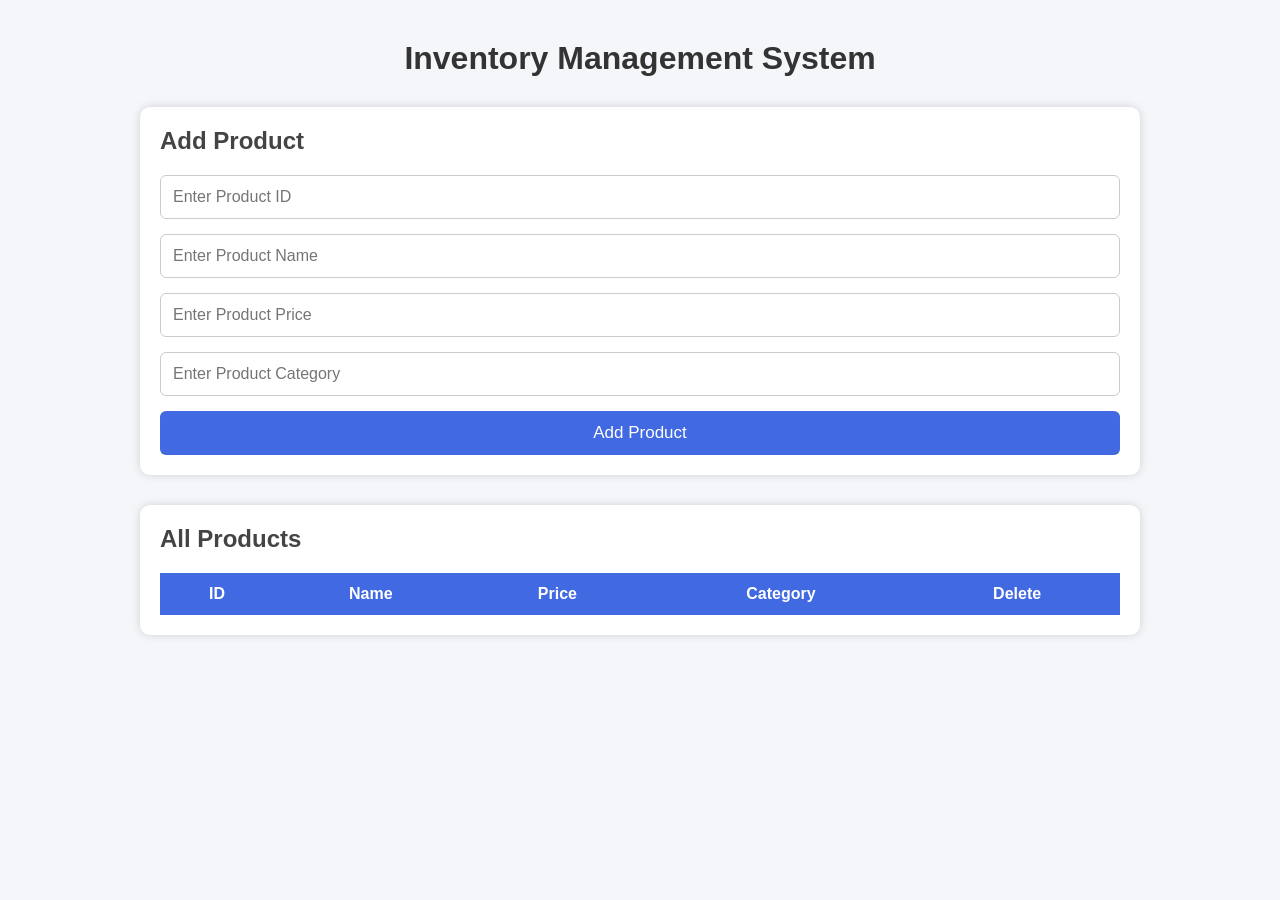
==== templates/index.html @ 79a6ef77 "Initial Inventory Management System" ====
<!DOCTYPE html>
<html lang="en">
<head>
    <meta charset="UTF-8">
    <meta name="viewport" content="width=device-width, initial-scale=1.0">
    <title>Inventory Management System</title>

    <link rel="stylesheet" href="/static/style.css">
</head>
<body>

    <div class="container">

        <h1>Inventory Management System</h1>

        <div class="card">

            <h2>Add Product</h2>

            <form id="productForm">

                <input
                    type="number"
                    id="product_id"
                    placeholder="Enter Product ID"
                    required
                >

                <input
                    type="text"
                    id="product_name"
                    placeholder="Enter Product Name"
                    required
                >

                <input
                    type="number"
                    id="product_price"
                    placeholder="Enter Product Price"
                    required
                >

                <input
                    type="text"
                    id="product_category"
                    placeholder="Enter Product Category"
                    required
                >

                <button type="submit">
                    Add Product
                </button>

            </form>

        </div>


        <div class="card">

            <h2>All Products</h2>

            <table>

                <thead>

                    <tr>

                        <th>ID</th>
                        <th>Name</th>
                        <th>Price</th>
                        <th>Category</th>
                        <th>Delete</th>

                    </tr>

                </thead>

                <tbody id="productTable">

                </tbody>

            </table>

        </div>

    </div>

    <script src="/static/script.js"></script>

</body>
</html>
---- static/style.css ----
*{
    margin: 0;
    padding: 0;
    box-sizing: border-box;
    font-family: Arial, Helvetica, sans-serif;
}

body{
    background: #f4f6f9;
}

.container{
    width: 90%;
    max-width: 1000px;
    margin: 40px auto;
}

h1{
    text-align: center;
    color: #333;
    margin-bottom: 30px;
}

.card{
    background: white;
    padding: 20px;
    border-radius: 10px;
    box-shadow: 0 0 10px rgba(0,0,0,0.15);
    margin-bottom: 30px;
}

h2{
    margin-bottom: 20px;
    color: #444;
}

form{
    display: flex;
    flex-direction: column;
    gap: 15px;
}

input{
    padding: 12px;
    border: 1px solid #ccc;
    border-radius: 6px;
    font-size: 16px;
}

input:focus{
    outline: none;
    border-color: royalblue;
}

button{
    padding: 12px;
    background: royalblue;
    color: white;
    border: none;
    border-radius: 6px;
    font-size: 17px;
    cursor: pointer;
    transition: 0.3s;
}

button:hover{
    background: #0039a6;
}

table{
    width: 100%;
    border-collapse: collapse;
    margin-top: 20px;
}

table th{
    background: royalblue;
    color: white;
    padding: 12px;
}

table td{
    padding: 12px;
    text-align: center;
    border-bottom: 1px solid #ddd;
}

table tr:nth-child(even){
    background: #f8f8f8;
}

table tr:hover{
    background: #ececec;
}

.delete-btn{
    background: crimson;
    padding: 8px 12px;
    border-radius: 5px;
}

.delete-btn:hover{
    background: darkred;
}

.edit-btn{
    background: green;
    padding: 8px 12px;
    border-radius: 5px;
    margin-right: 5px;
}

.edit-btn:hover{
    background: darkgreen;
}

@media(max-width:768px){

    .container{
        width:95%;
    }

    table{
        font-size:14px;
    }

    input{
        font-size:14px;
    }

    button{
        font-size:15px;
    }

}
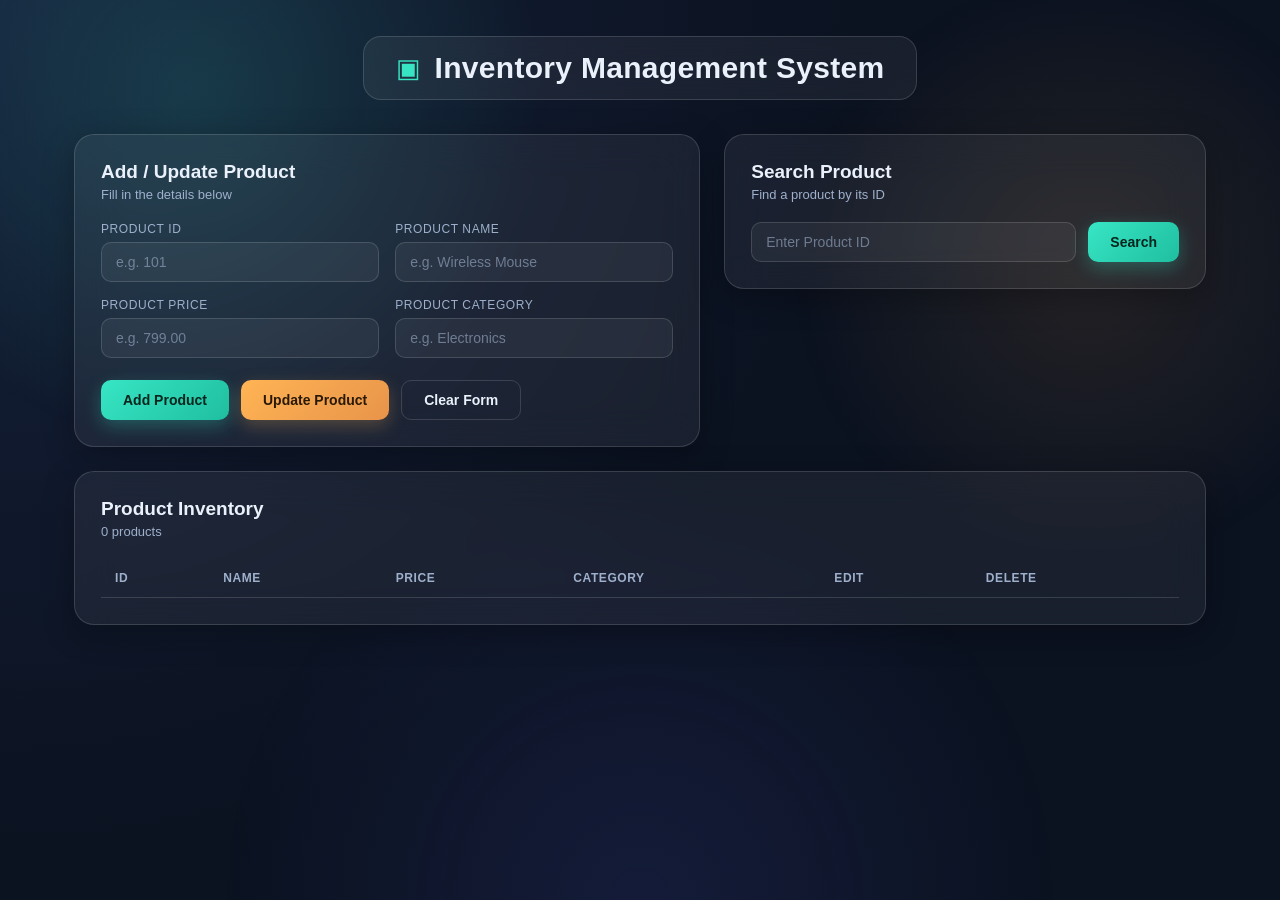
==== commit 89585374: "Completed Inventory Management System" ====
--- a/templates/index.html
+++ b/templates/index.html
@@ -1,92 +1,98 @@
 <!DOCTYPE html>
 <html lang="en">
 <head>
-    <meta charset="UTF-8">
-    <meta name="viewport" content="width=device-width, initial-scale=1.0">
-    <title>Inventory Management System</title>
-
-    <link rel="stylesheet" href="/static/style.css">
+<meta charset="UTF-8">
+<meta name="viewport" content="width=device-width, initial-scale=1.0">
+<title>Inventory Management System</title>
+<link rel="stylesheet" href="/static/style.css">
 </head>
 <body>
-
-    <div class="container">
-
+ 
+<div class="background-glow"></div>
+ 
+<header class="top-header">
+    <div class="header-content">
+        <span class="header-icon">&#9635;</span>
         <h1>Inventory Management System</h1>
-
-        <div class="card">
-
-            <h2>Add Product</h2>
-
-            <form id="productForm">
-
-                <input
-                    type="number"
-                    id="product_id"
-                    placeholder="Enter Product ID"
-                    required
-                >
-
-                <input
-                    type="text"
-                    id="product_name"
-                    placeholder="Enter Product Name"
-                    required
-                >
-
-                <input
-                    type="number"
-                    id="product_price"
-                    placeholder="Enter Product Price"
-                    required
-                >
-
-                <input
-                    type="text"
-                    id="product_category"
-                    placeholder="Enter Product Category"
-                    required
-                >
-
-                <button type="submit">
-                    Add Product
-                </button>
-
-            </form>
-
+    </div>
+</header>
+ 
+<main class="dashboard">
+ 
+    <section class="glass-card form-card">
+        <div class="card-title">
+            <h2>Add / Update Product</h2>
+            <span class="card-subtitle">Fill in the details below</span>
         </div>
-
-
-        <div class="card">
-
-            <h2>All Products</h2>
-
-            <table>
-
+        <form id="productForm" onsubmit="return false;">
+            <div class="form-grid">
+                <div class="input-group">
+                    <label for="productId">Product ID</label>
+                    <input type="number" id="productId" placeholder="e.g. 101" required>
+                </div>
+                <div class="input-group">
+                    <label for="productName">Product Name</label>
+                    <input type="text" id="productName" placeholder="e.g. Wireless Mouse" required>
+                </div>
+                <div class="input-group">
+                    <label for="productPrice">Product Price</label>
+                    <input type="number" id="productPrice" step="0.01" placeholder="e.g. 799.00" required>
+                </div>
+                <div class="input-group">
+                    <label for="productCategory">Product Category</label>
+                    <input type="text" id="productCategory" placeholder="e.g. Electronics" required>
+                </div>
+            </div>
+            <div class="button-row">
+                <button type="button" class="btn btn-primary" onclick="addProduct()">Add Product</button>
+                <button type="button" class="btn btn-secondary" onclick="updateProduct()">Update Product</button>
+                <button type="button" class="btn btn-ghost" onclick="clearForm()">Clear Form</button>
+            </div>
+        </form>
+    </section>
+ 
+    <section class="glass-card search-card">
+        <div class="card-title">
+            <h2>Search Product</h2>
+            <span class="card-subtitle">Find a product by its ID</span>
+        </div>
+        <div class="search-row">
+            <input type="number" id="searchId" placeholder="Enter Product ID">
+            <button type="button" class="btn btn-primary" onclick="searchProduct()">Search</button>
+        </div>
+    </section>
+ 
+    <section class="glass-card table-card">
+        <div class="card-title">
+            <h2>Product Inventory</h2>
+            <span class="card-subtitle" id="productCount">0 products</span>
+        </div>
+        <div class="table-wrapper">
+            <table id="productTable">
                 <thead>
-
                     <tr>
-
                         <th>ID</th>
                         <th>Name</th>
                         <th>Price</th>
                         <th>Category</th>
+                        <th>Edit</th>
                         <th>Delete</th>
-
                     </tr>
-
                 </thead>
-
-                <tbody id="productTable">
-
+                <tbody id="productTableBody">
                 </tbody>
-
             </table>
-
+            <div id="emptyState" class="empty-state" style="display:none;">
+                No products yet. Add your first product above.
+            </div>
         </div>
-
-    </div>
-
-    <script src="/static/script.js"></script>
-
+    </section>
+ 
+</main>
+ 
+<div id="toast" class="toast"></div>
+ 
+<script src="/static/script.js"></script>
 </body>
-</html>+</html>
+ 
--- a/static/style.css
+++ b/static/style.css
@@ -1,135 +1,343 @@
-*{
+:root {
+    --bg-deep: #0b1220;
+    --bg-mid: #101a2e;
+    --accent: #37e5c4;
+    --accent-soft: #37e5c455;
+    --accent-warm: #ffb454;
+    --danger: #ff6b81;
+    --text-main: #eaf1fb;
+    --text-muted: #9fb0cc;
+    --glass-bg: rgba(255, 255, 255, 0.06);
+    --glass-border: rgba(255, 255, 255, 0.14);
+}
+ 
+* {
+    box-sizing: border-box;
     margin: 0;
     padding: 0;
-    box-sizing: border-box;
-    font-family: Arial, Helvetica, sans-serif;
-}
-
-body{
-    background: #f4f6f9;
-}
-
-.container{
-    width: 90%;
-    max-width: 1000px;
-    margin: 40px auto;
-}
-
-h1{
+}
+ 
+body {
+    font-family: "Segoe UI", "Helvetica Neue", Arial, sans-serif;
+    background: radial-gradient(circle at top left, #16223c, var(--bg-deep) 55%);
+    color: var(--text-main);
+    min-height: 100vh;
+    position: relative;
+    overflow-x: hidden;
+}
+ 
+.background-glow {
+    position: fixed;
+    inset: 0;
+    z-index: -1;
+    background:
+        radial-gradient(600px circle at 15% 10%, rgba(55, 229, 196, 0.14), transparent 60%),
+        radial-gradient(500px circle at 85% 30%, rgba(255, 180, 84, 0.10), transparent 60%),
+        radial-gradient(700px circle at 50% 100%, rgba(88, 101, 242, 0.12), transparent 60%);
+}
+ 
+.top-header {
+    padding: 36px 24px 24px;
     text-align: center;
-    color: #333;
-    margin-bottom: 30px;
-}
-
-.card{
-    background: white;
-    padding: 20px;
+}
+ 
+.header-content {
+    display: inline-flex;
+    align-items: center;
+    gap: 14px;
+    padding: 14px 32px;
+    border-radius: 18px;
+    background: var(--glass-bg);
+    border: 1px solid var(--glass-border);
+    backdrop-filter: blur(18px);
+    -webkit-backdrop-filter: blur(18px);
+}
+ 
+.header-icon {
+    font-size: 26px;
+    color: var(--accent);
+}
+ 
+.top-header h1 {
+    font-size: clamp(20px, 3vw, 30px);
+    font-weight: 700;
+    letter-spacing: 0.3px;
+}
+ 
+.dashboard {
+    max-width: 1180px;
+    margin: 0 auto;
+    padding: 10px 24px 60px;
+    display: grid;
+    grid-template-columns: 1.3fr 1fr;
+    gap: 24px;
+}
+ 
+.glass-card {
+    background: var(--glass-bg);
+    border: 1px solid var(--glass-border);
+    border-radius: 20px;
+    padding: 26px;
+    backdrop-filter: blur(20px);
+    -webkit-backdrop-filter: blur(20px);
+    box-shadow: 0 8px 32px rgba(0, 0, 0, 0.28);
+    transition: transform 0.25s ease, box-shadow 0.25s ease;
+}
+ 
+.glass-card:hover {
+    box-shadow: 0 12px 40px rgba(0, 0, 0, 0.36);
+}
+ 
+.card-title {
+    display: flex;
+    flex-direction: column;
+    gap: 4px;
+    margin-bottom: 20px;
+}
+ 
+.card-title h2 {
+    font-size: 19px;
+    font-weight: 600;
+}
+ 
+.card-subtitle {
+    font-size: 13px;
+    color: var(--text-muted);
+}
+ 
+.form-card {
+    grid-column: 1 / 2;
+}
+ 
+.search-card {
+    grid-column: 2 / 3;
+    align-self: start;
+}
+ 
+.table-card {
+    grid-column: 1 / 3;
+}
+ 
+.form-grid {
+    display: grid;
+    grid-template-columns: 1fr 1fr;
+    gap: 16px;
+}
+ 
+.input-group {
+    display: flex;
+    flex-direction: column;
+    gap: 6px;
+}
+ 
+.input-group label {
+    font-size: 12px;
+    color: var(--text-muted);
+    text-transform: uppercase;
+    letter-spacing: 0.6px;
+}
+ 
+input[type="text"],
+input[type="number"] {
+    background: rgba(255, 255, 255, 0.05);
+    border: 1px solid rgba(255, 255, 255, 0.14);
     border-radius: 10px;
-    box-shadow: 0 0 10px rgba(0,0,0,0.15);
-    margin-bottom: 30px;
-}
-
-h2{
-    margin-bottom: 20px;
-    color: #444;
-}
-
-form{
-    display: flex;
-    flex-direction: column;
-    gap: 15px;
-}
-
-input{
-    padding: 12px;
-    border: 1px solid #ccc;
-    border-radius: 6px;
-    font-size: 16px;
-}
-
-input:focus{
+    padding: 11px 14px;
+    color: var(--text-main);
+    font-size: 14px;
     outline: none;
-    border-color: royalblue;
-}
-
-button{
-    padding: 12px;
-    background: royalblue;
-    color: white;
+    transition: border-color 0.2s ease, background 0.2s ease;
+}
+ 
+input[type="text"]:focus,
+input[type="number"]:focus {
+    border-color: var(--accent);
+    background: rgba(55, 229, 196, 0.08);
+}
+ 
+input::placeholder {
+    color: rgba(159, 176, 204, 0.6);
+}
+ 
+.button-row {
+    display: flex;
+    flex-wrap: wrap;
+    gap: 12px;
+    margin-top: 22px;
+}
+ 
+.btn {
     border: none;
-    border-radius: 6px;
-    font-size: 17px;
+    border-radius: 10px;
+    padding: 11px 22px;
+    font-size: 14px;
+    font-weight: 600;
     cursor: pointer;
-    transition: 0.3s;
-}
-
-button:hover{
-    background: #0039a6;
-}
-
-table{
+    transition: transform 0.15s ease, box-shadow 0.15s ease, opacity 0.15s ease;
+    position: relative;
+}
+ 
+.btn:active {
+    transform: scale(0.96);
+}
+ 
+.btn-primary {
+    background: linear-gradient(135deg, var(--accent), #1fbfa0);
+    color: #06251d;
+    box-shadow: 0 6px 18px rgba(55, 229, 196, 0.28);
+}
+ 
+.btn-primary:hover {
+    transform: translateY(-2px);
+    box-shadow: 0 10px 24px rgba(55, 229, 196, 0.38);
+}
+ 
+.btn-secondary {
+    background: linear-gradient(135deg, var(--accent-warm), #e8944a);
+    color: #2a1904;
+    box-shadow: 0 6px 18px rgba(255, 180, 84, 0.25);
+}
+ 
+.btn-secondary:hover {
+    transform: translateY(-2px);
+    box-shadow: 0 10px 24px rgba(255, 180, 84, 0.35);
+}
+ 
+.btn-ghost {
+    background: transparent;
+    color: var(--text-main);
+    border: 1px solid var(--glass-border);
+}
+ 
+.btn-ghost:hover {
+    background: rgba(255, 255, 255, 0.08);
+    transform: translateY(-2px);
+}
+ 
+.btn-icon {
+    padding: 7px 14px;
+    font-size: 13px;
+    border-radius: 8px;
+}
+ 
+.btn-edit {
+    background: rgba(55, 229, 196, 0.16);
+    color: var(--accent);
+    border: 1px solid var(--accent-soft);
+}
+ 
+.btn-edit:hover {
+    background: rgba(55, 229, 196, 0.28);
+}
+ 
+.btn-delete {
+    background: rgba(255, 107, 129, 0.14);
+    color: var(--danger);
+    border: 1px solid rgba(255, 107, 129, 0.35);
+}
+ 
+.btn-delete:hover {
+    background: rgba(255, 107, 129, 0.26);
+}
+ 
+.search-row {
+    display: flex;
+    gap: 12px;
+}
+ 
+.search-row input {
+    flex: 1;
+}
+ 
+.table-wrapper {
+    overflow-x: auto;
+}
+ 
+table {
     width: 100%;
     border-collapse: collapse;
-    margin-top: 20px;
-}
-
-table th{
-    background: royalblue;
-    color: white;
-    padding: 12px;
-}
-
-table td{
-    padding: 12px;
+    min-width: 600px;
+}
+ 
+thead th {
+    text-align: left;
+    font-size: 12px;
+    text-transform: uppercase;
+    letter-spacing: 0.6px;
+    color: var(--text-muted);
+    padding: 12px 14px;
+    border-bottom: 1px solid var(--glass-border);
+}
+ 
+tbody td {
+    padding: 14px;
+    font-size: 14px;
+    border-bottom: 1px solid rgba(255, 255, 255, 0.06);
+}
+ 
+tbody tr {
+    transition: background 0.2s ease;
+}
+ 
+tbody tr:hover {
+    background: rgba(255, 255, 255, 0.04);
+}
+ 
+.actions-cell {
+    display: flex;
+    gap: 8px;
+}
+ 
+.empty-state {
     text-align: center;
-    border-bottom: 1px solid #ddd;
-}
-
-table tr:nth-child(even){
-    background: #f8f8f8;
-}
-
-table tr:hover{
-    background: #ececec;
-}
-
-.delete-btn{
-    background: crimson;
-    padding: 8px 12px;
-    border-radius: 5px;
-}
-
-.delete-btn:hover{
-    background: darkred;
-}
-
-.edit-btn{
-    background: green;
-    padding: 8px 12px;
-    border-radius: 5px;
-    margin-right: 5px;
-}
-
-.edit-btn:hover{
-    background: darkgreen;
-}
-
-@media(max-width:768px){
-
-    .container{
-        width:95%;
+    padding: 40px 20px;
+    color: var(--text-muted);
+    font-size: 14px;
+}
+ 
+.toast {
+    position: fixed;
+    bottom: 28px;
+    left: 50%;
+    transform: translateX(-50%) translateY(20px);
+    background: rgba(20, 28, 46, 0.95);
+    border: 1px solid var(--glass-border);
+    color: var(--text-main);
+    padding: 14px 26px;
+    border-radius: 12px;
+    font-size: 14px;
+    font-weight: 500;
+    opacity: 0;
+    pointer-events: none;
+    transition: opacity 0.3s ease, transform 0.3s ease;
+    box-shadow: 0 10px 30px rgba(0, 0, 0, 0.4);
+    z-index: 999;
+}
+ 
+.toast.show {
+    opacity: 1;
+    transform: translateX(-50%) translateY(0);
+}
+ 
+.toast.success {
+    border-color: rgba(55, 229, 196, 0.5);
+}
+ 
+.toast.error {
+    border-color: rgba(255, 107, 129, 0.5);
+}
+ 
+@media (max-width: 900px) {
+    .dashboard {
+        grid-template-columns: 1fr;
     }
-
-    table{
-        font-size:14px;
+    .form-card,
+    .search-card,
+    .table-card {
+        grid-column: 1 / 2;
     }
-
-    input{
-        font-size:14px;
+    .form-grid {
+        grid-template-columns: 1fr;
     }
-
-    button{
-        font-size:15px;
-    }
-
-}+}
+ 
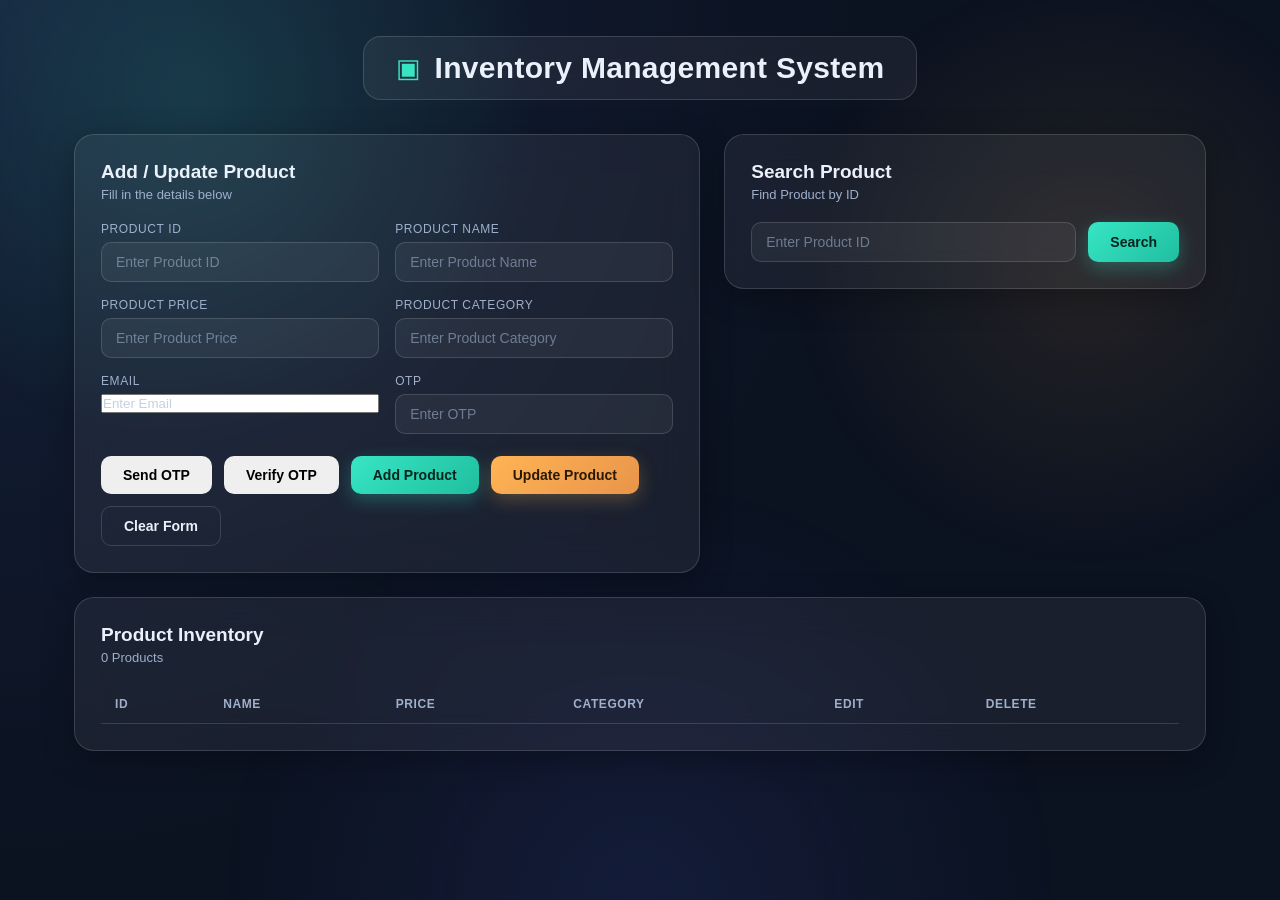
==== commit f70d0c23: "New Feature Added" ====
--- a/templates/index.html
+++ b/templates/index.html
@@ -1,98 +1,251 @@
 <!DOCTYPE html>
 <html lang="en">
+
 <head>
 <meta charset="UTF-8">
 <meta name="viewport" content="width=device-width, initial-scale=1.0">
 <title>Inventory Management System</title>
+
 <link rel="stylesheet" href="/static/style.css">
+
 </head>
+
 <body>
- 
+
 <div class="background-glow"></div>
- 
+
 <header class="top-header">
+
     <div class="header-content">
+
         <span class="header-icon">&#9635;</span>
+
         <h1>Inventory Management System</h1>
+
     </div>
+
 </header>
- 
+
 <main class="dashboard">
- 
-    <section class="glass-card form-card">
-        <div class="card-title">
-            <h2>Add / Update Product</h2>
-            <span class="card-subtitle">Fill in the details below</span>
-        </div>
-        <form id="productForm" onsubmit="return false;">
-            <div class="form-grid">
-                <div class="input-group">
-                    <label for="productId">Product ID</label>
-                    <input type="number" id="productId" placeholder="e.g. 101" required>
-                </div>
-                <div class="input-group">
-                    <label for="productName">Product Name</label>
-                    <input type="text" id="productName" placeholder="e.g. Wireless Mouse" required>
-                </div>
-                <div class="input-group">
-                    <label for="productPrice">Product Price</label>
-                    <input type="number" id="productPrice" step="0.01" placeholder="e.g. 799.00" required>
-                </div>
-                <div class="input-group">
-                    <label for="productCategory">Product Category</label>
-                    <input type="text" id="productCategory" placeholder="e.g. Electronics" required>
-                </div>
-            </div>
-            <div class="button-row">
-                <button type="button" class="btn btn-primary" onclick="addProduct()">Add Product</button>
-                <button type="button" class="btn btn-secondary" onclick="updateProduct()">Update Product</button>
-                <button type="button" class="btn btn-ghost" onclick="clearForm()">Clear Form</button>
-            </div>
-        </form>
-    </section>
- 
-    <section class="glass-card search-card">
-        <div class="card-title">
-            <h2>Search Product</h2>
-            <span class="card-subtitle">Find a product by its ID</span>
-        </div>
-        <div class="search-row">
-            <input type="number" id="searchId" placeholder="Enter Product ID">
-            <button type="button" class="btn btn-primary" onclick="searchProduct()">Search</button>
-        </div>
-    </section>
- 
-    <section class="glass-card table-card">
-        <div class="card-title">
-            <h2>Product Inventory</h2>
-            <span class="card-subtitle" id="productCount">0 products</span>
-        </div>
-        <div class="table-wrapper">
-            <table id="productTable">
-                <thead>
-                    <tr>
-                        <th>ID</th>
-                        <th>Name</th>
-                        <th>Price</th>
-                        <th>Category</th>
-                        <th>Edit</th>
-                        <th>Delete</th>
-                    </tr>
-                </thead>
-                <tbody id="productTableBody">
-                </tbody>
-            </table>
-            <div id="emptyState" class="empty-state" style="display:none;">
-                No products yet. Add your first product above.
-            </div>
-        </div>
-    </section>
- 
+
+<section class="glass-card form-card">
+
+<div class="card-title">
+
+<h2>Add / Update Product</h2>
+
+<span class="card-subtitle">
+
+Fill in the details below
+
+</span>
+
+</div>
+
+<form id="productForm" onsubmit="return false;">
+
+<div class="form-grid">
+
+<div class="input-group">
+
+<label>Product ID</label>
+
+<input
+type="number"
+id="productId"
+placeholder="Enter Product ID"
+required>
+
+</div>
+
+<div class="input-group">
+
+<label>Product Name</label>
+
+<input
+type="text"
+id="productName"
+placeholder="Enter Product Name"
+required>
+
+</div>
+
+<div class="input-group">
+
+<label>Product Price</label>
+
+<input
+type="number"
+id="productPrice"
+placeholder="Enter Product Price"
+required>
+
+</div>
+
+<div class="input-group">
+
+<label>Product Category</label>
+
+<input
+type="text"
+id="productCategory"
+placeholder="Enter Product Category"
+required>
+
+</div>
+
+<div class="input-group">
+
+<label>Email</label>
+
+<input
+type="email"
+id="email"
+placeholder="Enter Email"
+required>
+
+</div>
+
+<div class="input-group">
+
+<label>OTP</label>
+
+<input
+type="text"
+id="otp"
+placeholder="Enter OTP">
+
+</div>
+
+</div>
+
+<div class="button-row">
+
+    <button type="button" class="btn btn-warning" onclick="sendOTP()">
+        Send OTP
+    </button>
+
+    <button type="button" class="btn btn-success" onclick="verifyOTP()">
+        Verify OTP
+    </button>
+
+    <button type="button" class="btn btn-primary" onclick="addProduct()">
+        Add Product
+    </button>
+
+    <button type="button" class="btn btn-secondary" onclick="updateProduct()">
+        Update Product
+    </button>
+
+    <button type="button" class="btn btn-ghost" onclick="clearForm()">
+        Clear Form
+    </button>
+
+</div>
+
+</form>
+
+</section>
+
+<section class="glass-card search-card">
+
+<div class="card-title">
+
+<h2>Search Product</h2>
+
+<span class="card-subtitle">
+
+Find Product by ID
+
+</span>
+
+</div>
+
+<div class="search-row">
+
+<input
+type="number"
+id="searchId"
+placeholder="Enter Product ID">
+
+<button
+type="button"
+class="btn btn-primary"
+onclick="searchProduct()">
+
+Search
+
+</button>
+
+</div>
+
+</section>
+
+<section class="glass-card table-card">
+
+<div class="card-title">
+
+<h2>Product Inventory</h2>
+
+<span
+id="productCount"
+class="card-subtitle">
+
+0 Products
+
+</span>
+
+</div>
+
+<div class="table-wrapper">
+
+<table>
+
+<thead>
+
+<tr>
+
+<th>ID</th>
+
+<th>Name</th>
+
+<th>Price</th>
+
+<th>Category</th>
+
+<th>Edit</th>
+
+<th>Delete</th>
+
+</tr>
+
+</thead>
+
+<tbody id="productTableBody">
+
+</tbody>
+
+</table>
+
+<div
+id="emptyState"
+class="empty-state"
+style="display:none;">
+
+No Products Found
+
+</div>
+
+</div>
+
+</section>
+
 </main>
- 
+
 <div id="toast" class="toast"></div>
- 
+
 <script src="/static/script.js"></script>
+
 </body>
-</html>
- 
+
+</html>
